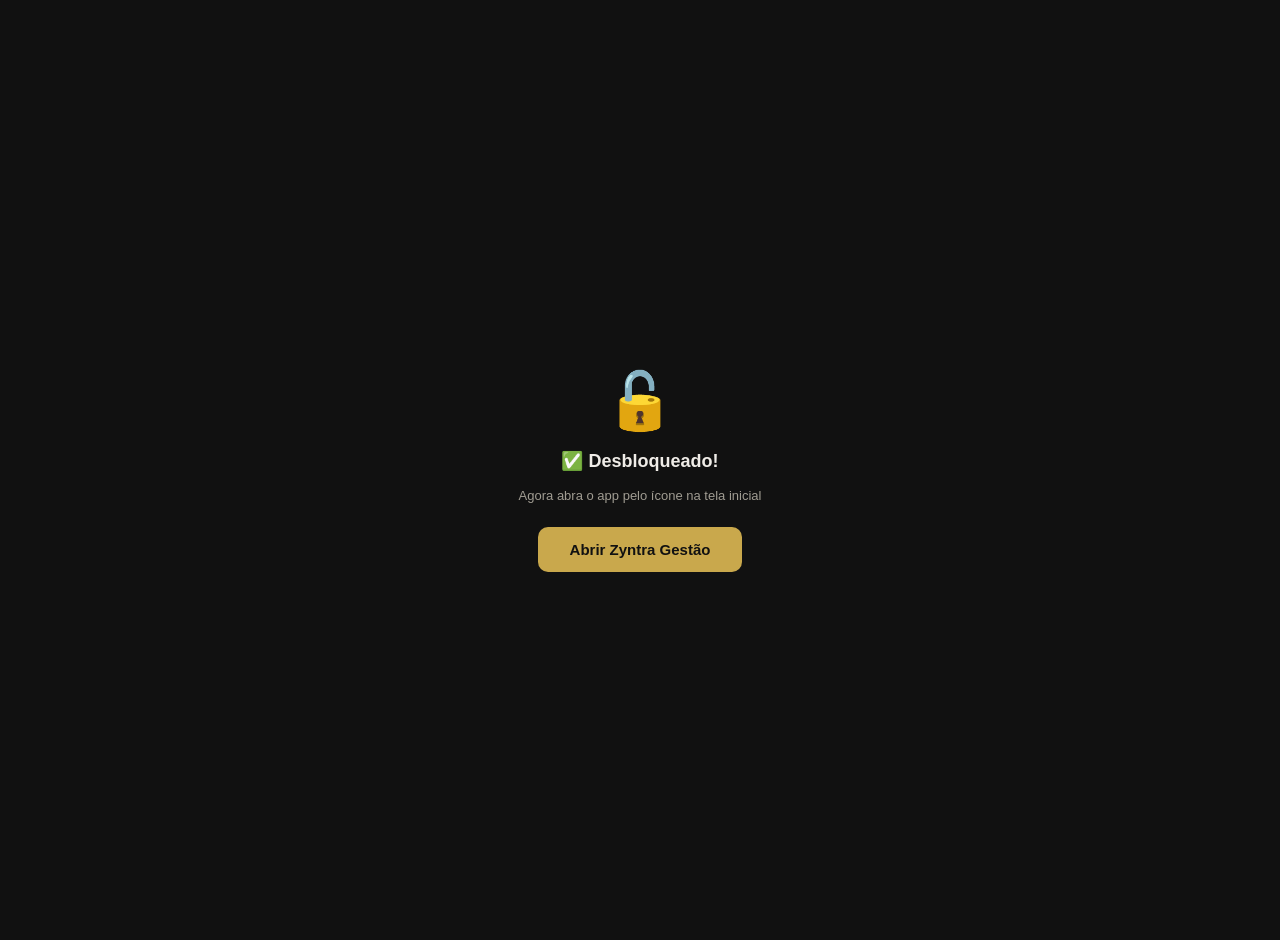
==== reset.html @ fa18acfc "SW v9 + reset.html + fix lockout" ====
<!DOCTYPE html>
<html lang="pt-BR">
<head>
<meta charset="UTF-8">
<meta name="viewport" content="width=device-width,initial-scale=1">
<title>Zyntra Gestão — Reset</title>
<style>
  body{background:#111;color:#f0ede8;font-family:'Inter',sans-serif;display:flex;align-items:center;justify-content:center;min-height:100vh;margin:0;flex-direction:column;gap:16px;text-align:center;padding:20px}
  .ico{font-size:56px}
  .msg{font-size:18px;font-weight:700}
  .sub{font-size:13px;color:#a09c92}
  .btn{margin-top:8px;padding:14px 32px;background:#c9a84c;color:#111;border:none;border-radius:10px;font-size:15px;font-weight:700;cursor:pointer;text-decoration:none;display:inline-block}
</style>
</head>
<body>
<div class="ico">🔓</div>
<div class="msg" id="msg">Desbloqueando...</div>
<div class="sub" id="sub">Aguarde um momento</div>
<script>
  try {
    localStorage.removeItem('zg_lock');
    localStorage.removeItem('zg_sess');
    document.getElementById('msg').textContent = '✅ Desbloqueado!';
    document.getElementById('sub').textContent = 'Agora abra o app pelo ícone na tela inicial';
  } catch(e) {
    document.getElementById('msg').textContent = '⚠️ Erro';
    document.getElementById('sub').textContent = e.message;
  }
</script>
<a class="btn" href="/zyntra-app/">Abrir Zyntra Gestão</a>
</body>
</html>
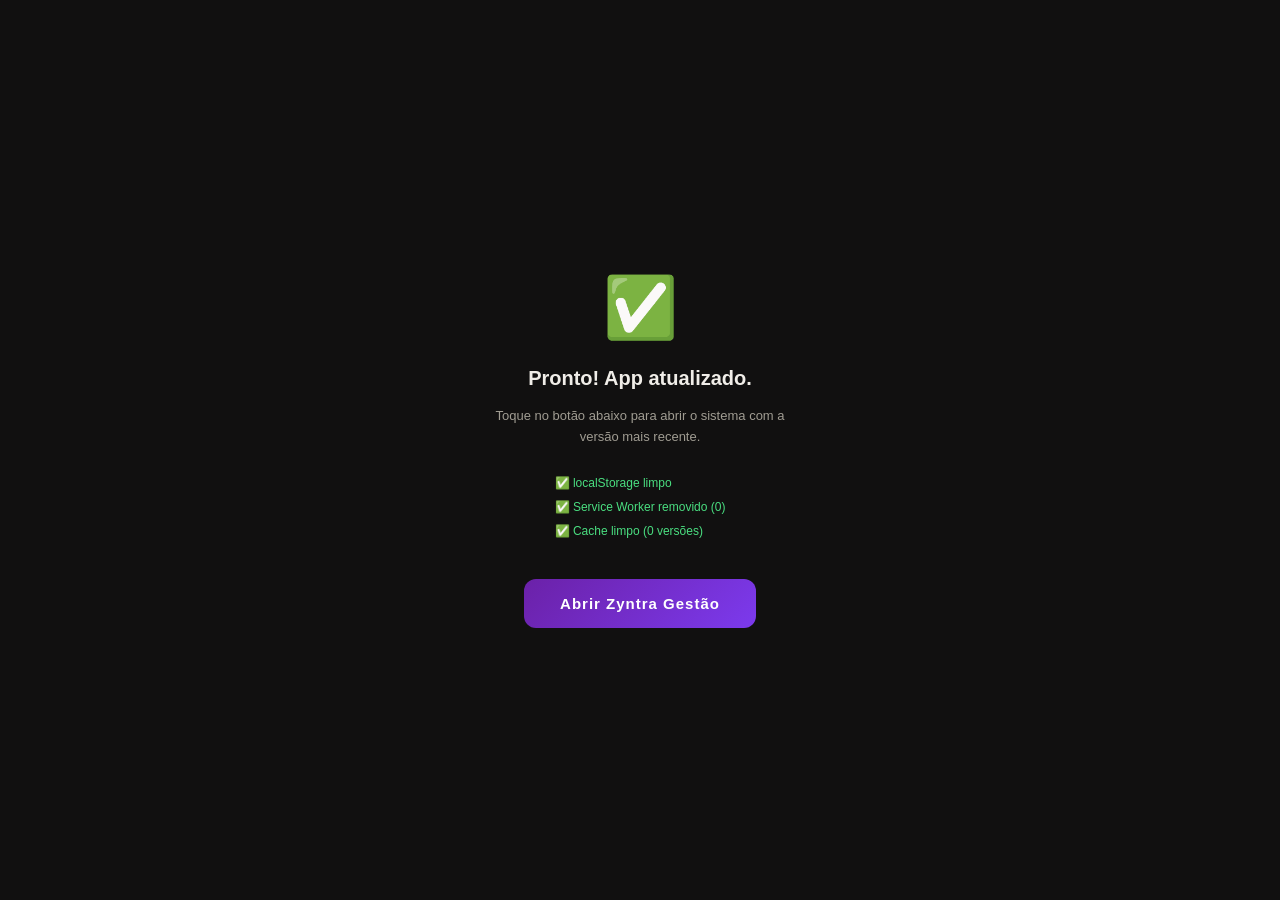
==== commit 35776843: "fix: reset.html limpa SW + cache + localStorage para forcar atualizacao" ====
--- a/reset.html
+++ b/reset.html
@@ -5,28 +5,68 @@
 <meta name="viewport" content="width=device-width,initial-scale=1">
 <title>Zyntra Gestão — Reset</title>
 <style>
-  body{background:#111;color:#f0ede8;font-family:'Inter',sans-serif;display:flex;align-items:center;justify-content:center;min-height:100vh;margin:0;flex-direction:column;gap:16px;text-align:center;padding:20px}
-  .ico{font-size:56px}
-  .msg{font-size:18px;font-weight:700}
-  .sub{font-size:13px;color:#a09c92}
-  .btn{margin-top:8px;padding:14px 32px;background:#c9a84c;color:#111;border:none;border-radius:10px;font-size:15px;font-weight:700;cursor:pointer;text-decoration:none;display:inline-block}
+  *{box-sizing:border-box;margin:0;padding:0}
+  body{background:#111010;color:#f0ede8;font-family:'Inter',sans-serif;display:flex;align-items:center;justify-content:center;min-height:100vh;flex-direction:column;gap:16px;text-align:center;padding:24px}
+  .ico{font-size:60px;animation:pulse 1.5s ease-in-out infinite}
+  @keyframes pulse{0%,100%{transform:scale(1)}50%{transform:scale(1.1)}}
+  .msg{font-size:20px;font-weight:700;margin-top:8px}
+  .sub{font-size:13px;color:#a09c92;max-width:300px;line-height:1.6}
+  .steps{margin-top:8px;font-size:12px;color:#6a665e;max-width:300px;text-align:left;line-height:2}
+  .btn{margin-top:20px;padding:16px 36px;background:linear-gradient(135deg,#6b21a8,#7c3aed);color:#fff;border:none;border-radius:12px;font-size:15px;font-weight:700;cursor:pointer;text-decoration:none;display:inline-block;letter-spacing:1px}
+  .ok{color:#4ade80}
+  .err{color:#f87171}
 </style>
 </head>
 <body>
-<div class="ico">🔓</div>
-<div class="msg" id="msg">Desbloqueando...</div>
-<div class="sub" id="sub">Aguarde um momento</div>
+<div class="ico" id="ico">🔄</div>
+<div class="msg" id="msg">Limpando cache...</div>
+<div class="sub" id="sub">Removendo versão antiga e forçando atualização</div>
+<div class="steps" id="steps"></div>
+<a class="btn" id="btn" href="/zyntra-app/" style="display:none">Abrir Zyntra Gestão</a>
 <script>
-  try {
+(async function(){
+  var ico=document.getElementById('ico');
+  var msg=document.getElementById('msg');
+  var sub=document.getElementById('sub');
+  var steps=document.getElementById('steps');
+  var btn=document.getElementById('btn');
+  var log=function(txt,ok){
+    var line=document.createElement('div');
+    line.textContent=(ok===true?'✅ ':ok===false?'❌ ':'⏳ ')+txt;
+    if(ok===true)line.className='ok';
+    if(ok===false)line.className='err';
+    steps.appendChild(line);
+  };
+
+  try{
+    localStorage.removeItem('zg_sess');
     localStorage.removeItem('zg_lock');
-    localStorage.removeItem('zg_sess');
-    document.getElementById('msg').textContent = '✅ Desbloqueado!';
-    document.getElementById('sub').textContent = 'Agora abra o app pelo ícone na tela inicial';
-  } catch(e) {
-    document.getElementById('msg').textContent = '⚠️ Erro';
-    document.getElementById('sub').textContent = e.message;
-  }
+    localStorage.removeItem('zyntra_gestao_v1');
+    log('localStorage limpo',true);
+  }catch(e){log('localStorage: '+e.message,false);}
+
+  try{
+    if('serviceWorker' in navigator){
+      var regs=await navigator.serviceWorker.getRegistrations();
+      for(var r of regs){await r.unregister();}
+      log('Service Worker removido ('+regs.length+')',true);
+    }else{log('Service Worker não disponível',null);}
+  }catch(e){log('SW: '+e.message,false);}
+
+  try{
+    if('caches' in window){
+      var keys=await caches.keys();
+      for(var k of keys){await caches.delete(k);}
+      log('Cache limpo ('+keys.length+' versões)',true);
+    }else{log('Cache API não disponível',null);}
+  }catch(e){log('Cache: '+e.message,false);}
+
+  ico.textContent='✅';
+  ico.style.animation='none';
+  msg.textContent='Pronto! App atualizado.';
+  sub.textContent='Toque no botão abaixo para abrir o sistema com a versão mais recente.';
+  btn.style.display='inline-block';
+})();
 </script>
-<a class="btn" href="/zyntra-app/">Abrir Zyntra Gestão</a>
 </body>
 </html>
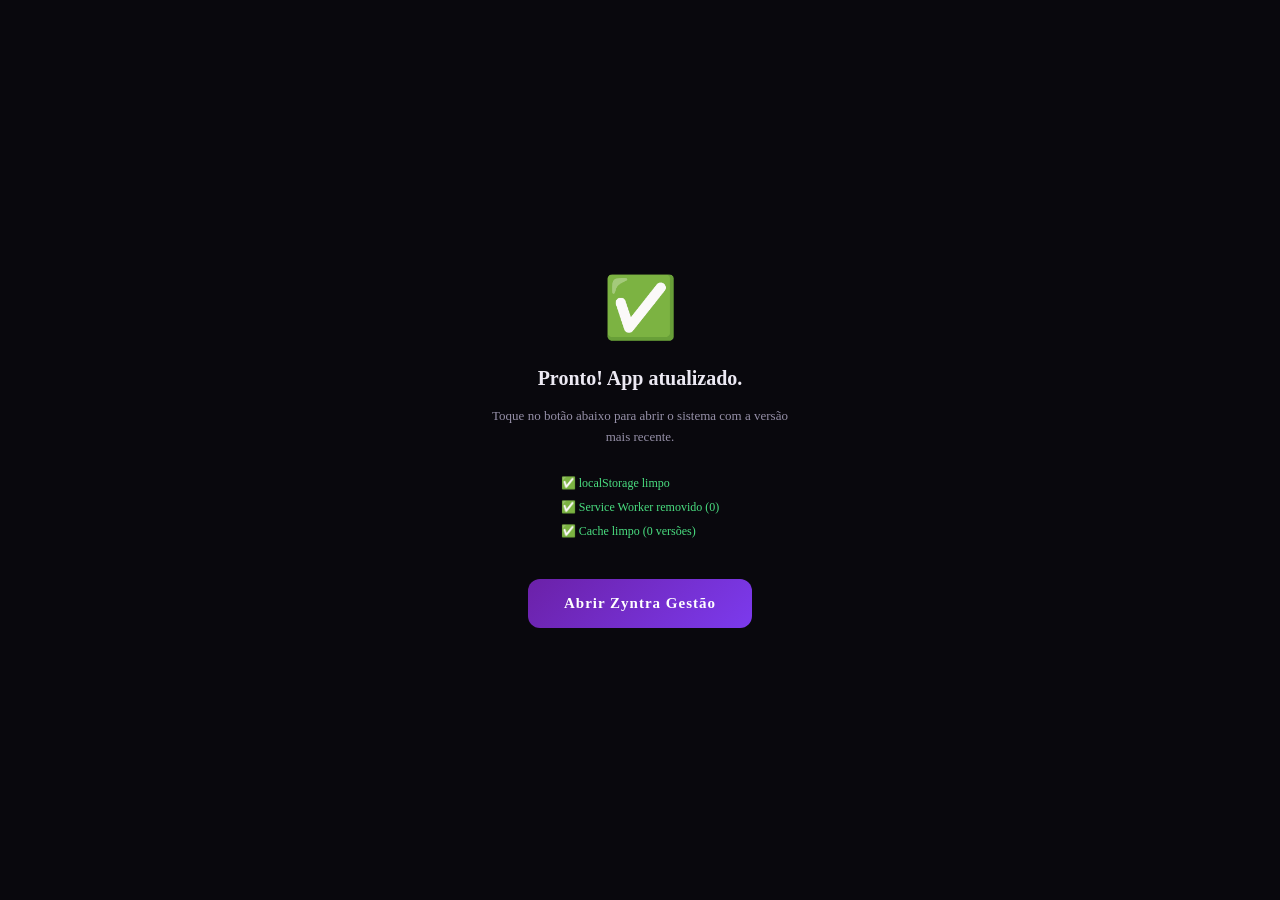
==== commit 6a67efcf: "Visual do Black Zyntra: cores, fontes e layout - Paleta grafite com roxo no lugar do dourado (mesmos" ====
--- a/reset.html
+++ b/reset.html
@@ -6,12 +6,12 @@
 <title>Zyntra Gestão — Reset</title>
 <style>
   *{box-sizing:border-box;margin:0;padding:0}
-  body{background:#111010;color:#f0ede8;font-family:'Inter',sans-serif;display:flex;align-items:center;justify-content:center;min-height:100vh;flex-direction:column;gap:16px;text-align:center;padding:24px}
+  body{background:#09080d;color:#ece9f3;font-family:var(--f-body);display:flex;align-items:center;justify-content:center;min-height:100vh;flex-direction:column;gap:16px;text-align:center;padding:24px}
   .ico{font-size:60px;animation:pulse 1.5s ease-in-out infinite}
   @keyframes pulse{0%,100%{transform:scale(1)}50%{transform:scale(1.1)}}
   .msg{font-size:20px;font-weight:700;margin-top:8px}
-  .sub{font-size:13px;color:#a09c92;max-width:300px;line-height:1.6}
-  .steps{margin-top:8px;font-size:12px;color:#6a665e;max-width:300px;text-align:left;line-height:2}
+  .sub{font-size:13px;color:#9690a8;max-width:300px;line-height:1.6}
+  .steps{margin-top:8px;font-size:12px;color:#5f5a70;max-width:300px;text-align:left;line-height:2}
   .btn{margin-top:20px;padding:16px 36px;background:linear-gradient(135deg,#6b21a8,#7c3aed);color:#fff;border:none;border-radius:12px;font-size:15px;font-weight:700;cursor:pointer;text-decoration:none;display:inline-block;letter-spacing:1px}
   .ok{color:#4ade80}
   .err{color:#f87171}
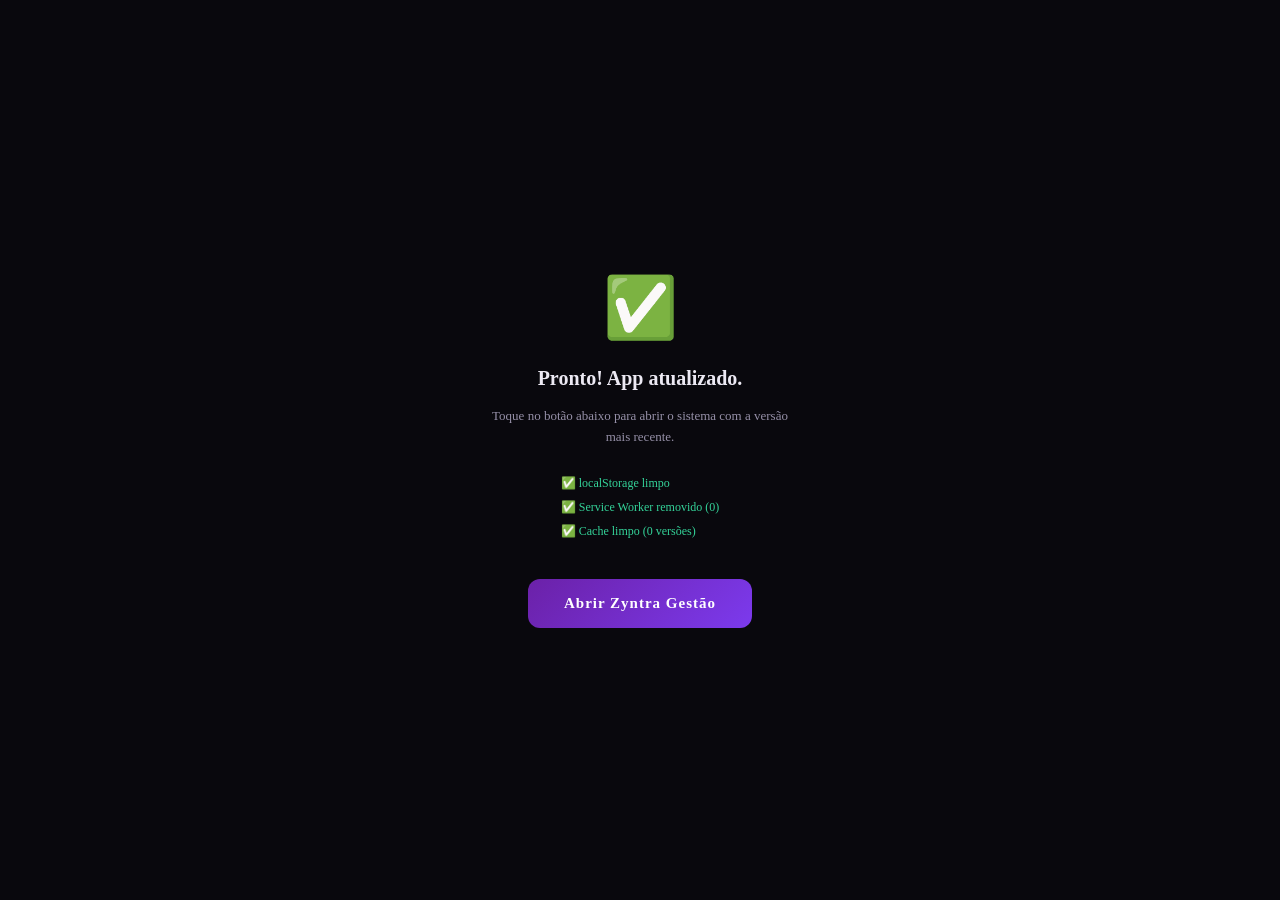
==== commit 663ea627: "Números do Gestão nos mesmos tons do FC - Verde-esmeralda (#34d399) para positivos e lilás (#a78bfa)" ====
--- a/reset.html
+++ b/reset.html
@@ -13,7 +13,7 @@
   .sub{font-size:13px;color:#9690a8;max-width:300px;line-height:1.6}
   .steps{margin-top:8px;font-size:12px;color:#5f5a70;max-width:300px;text-align:left;line-height:2}
   .btn{margin-top:20px;padding:16px 36px;background:linear-gradient(135deg,#6b21a8,#7c3aed);color:#fff;border:none;border-radius:12px;font-size:15px;font-weight:700;cursor:pointer;text-decoration:none;display:inline-block;letter-spacing:1px}
-  .ok{color:#4ade80}
+  .ok{color:#34d399}
   .err{color:#f87171}
 </style>
 </head>
